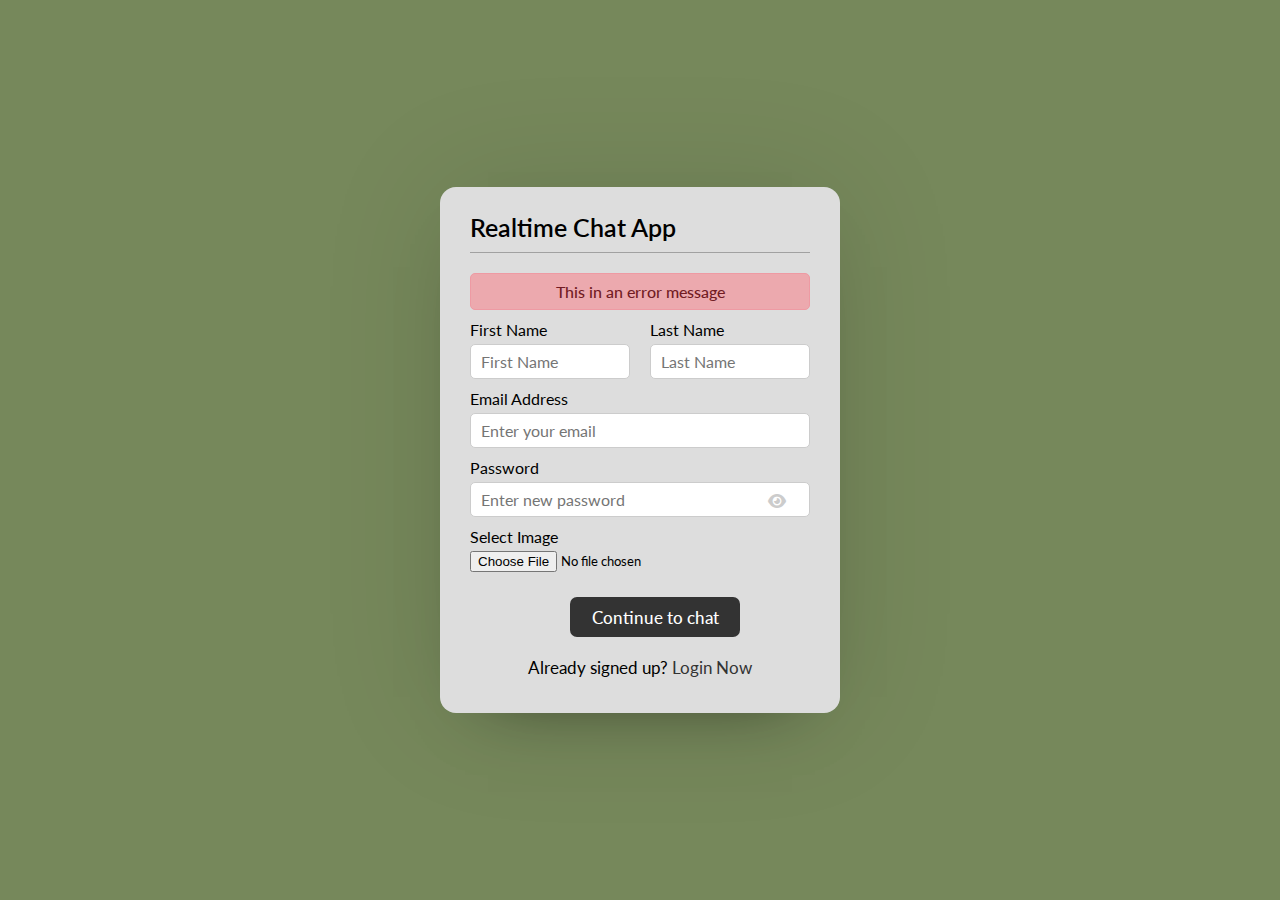
==== index.html @ 3a3d5aa1 "App UI" ====
<!DOCTYPE html>
<html lang="en">
<head>
    <meta charset="UTF-8">
    <meta name="viewport" content="width=device-width, initial-scale=1.0">
    <title>Real-Time  Chat App</title>
    <link rel="stylesheet" href="style.css">
    <link rel="stylesheet" href="https://cdnjs.cloudflare.com/ajax/libs/font-awesome/6.5.2/css/all.min.css" 
</head>
<body>
    <div class="wrapper">
        <section class="form signup">
            <header>Realtime Chat App</header>
            <form action="#">
                <div class="error-text">This in an error message</div>
                <div class="name-details">
                    <div class="field input">
                        <label>First Name</label>
                        <input type="text" placeholder="First Name">
                    </div>

                    <div class="field input">
                        <label>Last Name</label>
                        <input type="text" placeholder="Last Name">
                    </div>
                </div>
                    <div class="field input">
                        <label>Email Address</label>
                        <input type="text" placeholder="Enter your email ">
                    </div>

                    <div class="field input">
                        <label>Password</label>
                        <input type="text" placeholder="Enter new password">
                        <i class="fas fa-eye"></i>
                    </div>

                    <div class="field">
                        <label>Select Image</label>
                        <input type="file">
                    </div>

                    <div class="field button">
                        <input type="submit" value="Continue to chat">
                    </div>
            </form>
            <div class="link">Already signed up? <a href="#">Login Now</a></div>
        </section>
    </div>
</body>
</html>
---- style.css ----
@import url('https://fonts.googleapis.com/css2?family=Lato:ital,wght@0,100;0,300;0,400;0,700;0,900;1,100;1,300;1,400;1,700;1,900&display=swap');

*{
    padding: 0;
    margin: 0;
    text-decoration: none;
    box-sizing: border-box;
    font-family: 'Lato', sans-serif;
}
body{
    display: flex;
    align-items: center;
    justify-content: center;
    min-height: 100vh;
    background-color: #76885B;
}
.wrapper{
    background-color: #DDDDDD;
    width: 400px;
    border-radius: 16px;
    box-shadow: 0 0 128px 0 rgba(0, 0, 0, 0.1),
                0 32px 64px -48px rgba(0, 0, 0, 0.5);
}

/* Sign Up Form */
.form{
    padding: 25px 30px;
}
.form header{
    font-size: 25px;
    font-weight: 600;
    border-bottom: 1px solid #00000045;
    padding-bottom: 10px;
}
.form form{
    margin: 20px 0;
}
.form form .error-text{
    color: #721c24;
    font-weight: 500;
    background: #eca9ae;
    padding: 8px 10px;
    text-align: center;
    margin-bottom: 10px;
    border-radius: 5px;
    border: 1px solid #ee9aa3;
}
.form form .name-details{
   display: flex;
}
form .name-details .field:first-child{
    margin-right: 10px;
}
form .name-details .field:last-child{
    margin-left: 10px;
}
.form form .field{
    display: flex;
    position: relative;
    flex-direction: column;
    margin-bottom: 10px;
}
.form form .field label{
    margin-bottom: 5px;
}
.form form .field input{
    outline: none;
}
.form form .input input{
    height: 35px;
    width: 100%;
    font-size: 16px;
    padding: 0 10px;
    border: 1px solid #ccc;
    border-radius: 5px;
}
.form form image input{
    font-size: 17px;
}
.form form .button input{
    margin-top: 15px;
    height: 40px;
    border: none;
    font-size: 17px;
    font-weight: 500;
    background: #333;
    color: #fff;
    cursor: pointer;
    border-radius: 7px;
    width: 50%;
    margin-left: 100px;
}
.form form .field i{
    position: absolute;
    right: 15px;
    color: #ccc;
    top: 60%;
    transform: translate(-50%);
    cursor: pointer;
}
.form .link {
    text-align: center;
    margin: 10px 0;
    font-size: 17px;
}
.form .link a{
    color: #333;
}
.form .link a:hover{
   text-decoration: underline;
}

/* USER AREA CSS CODE....................... */

.users{
    padding: 25px 30px;
}
.users header, 
.user-list a{
    display: flex;
    align-items: center;
    justify-content: space-between;
    padding-bottom: 20px;
    border-bottom: 1px solid #e9c7c7;
}
:is(.users, .user-list) .content{
    display: flex;
}
.wrapper img{
    object-fit: cover;
    border-radius: 50%;
}
.users header img{
    height: 50px;
    width: 50px;
}
:is(.users, .user-list) .details{
    margin-left: 15px;
    color: #000;
}
.users header .details span{
    font-size: 18px;
    font-weight: 600;
}
.users header .details p{
    font-size: 16px;
}
.users header .logout{
    color: #fff;
    background: #333;
    padding: 7px 15px;
    font-size: 17px;
    border-radius: 6px;
}
.users .search{
    margin: 20px 0;
    display: flex;
    align-items: center;
    justify-content: space-between; 
    position: relative;
}
.users .search .text{
    font-size: 18px;
}
.users .search input{
    height: 42px;
    width: calc(100% - 45px);
    position: absolute;
    border: 1px solid #ccc;
    padding: 0 13px;
    font-size: 16px;
    border-radius: 5px 0 0 5px;
    outline: none;
}
.users .search button{
    height: 41px;
    width: 47px;
    border: none;
    outline: none;
    color: #fff;
    background-color: #333;
    border-radius: 0 5px 5px 0;
}
.user-list{
    max-height: 350px;
    overflow: auto;
}
:is(.user-list, .chat-box)::-webkit-scrollbar{
    width: 0px;
}
.user-list a {
    padding-right: 25px;
    margin-bottom: 10px;
    page-break-after: 10px;
    border-bottom-color: #f1f1f1;
}
.user-list a :last-child{
    border:none;
    margin-bottom: 0px;
}
.user-list a .content img{
    height: 40px;
    width: 40px;
}
.user-list a .content p{
    color: #98989b;
}
.user-list a .status-dot{
    font-size: 12px;
    color: #2cfa1f;
}
/* for offline status ............. class is used in php */

.user-list a .status-dot.offline{
    color: #ccc;
}


/* Chating area css code */
.chat-area header{
    display: flex;
    align-items: center;
    padding: 18px 15px;
}
.chat-area header .back-icon{
    font-size: 25px;
    color: #000;
    cursor: pointer;
}
.chat-area header img{
    height: 45px;
    width: 45px;
    margin: 0 15px;
}
.chat-area header span{
    font-size: 17px;
    font-weight: 600;
}
.chat-area header p{
    font-size: 16px;
}

.chat-box{
    height: 500px;
    overflow-y: auto;
    background: #ddd9d9;
    padding: 0px 30px 20px 30px;
    box-shadow: inset 0 32px 32px -32px rgb(0 0 0 / 5%),
                inset 0 -32px 32px -32px rgb(0 0 0 / 5%);
}
.chat-box .chat{
    margin: 15px 0;
}
.chat-box .outgoing p{
    word-wrap: break-word;
    padding: 8px 16px;
    box-shadow: -8px 8px 10px 0px, 0 16px 16px -16px;
}
.chat-box .incoming p{
    word-wrap: break-word;
    padding: 8px 16px;
    box-shadow: 8px 8px 10px 0px, 0 16px 16px -16px;
}
.chat-box .outgoing{
    display: flex;
}
.outgoing .details{
    margin-left: auto;
    max-width: calc(100% - 100px);
}
.outgoing .details p{
    margin-left: 10px;
    background: #333;
    color: #fff;
    border-radius: 18px 18px 0 18px;
}
.chat-box .incoming .details{
    display: flex;
    align-items: flex-end;
}
.chat-box .incoming .details p{
    margin-left: 10px;
    color: #333;
    background: #fff;
    border-radius: 18px 18px 18px 0;
}
.chat-box .incoming img{
    height: 35px;
    width: 35px;
}
.incoming .details{
    margin-right: auto;
    max-width: calc(100% - 70px);
}


.typing-area{
    padding: 8px 16px;
    display: flex;
    align-items: center;
    justify-content: space-between;
}
.typing-area input{
    height: 45px;
    width: calc(100% - 40px);
    font-size: 17px;
    border: 1px solid #ccc;
    border-radius: 25px;
}
.typing-area input text{
    margin-left: 10px;
}
.typing-area button{
    filter: invert(0);
    border: none;
    outline: none;
    background: none;
    cursor: pointer;
}
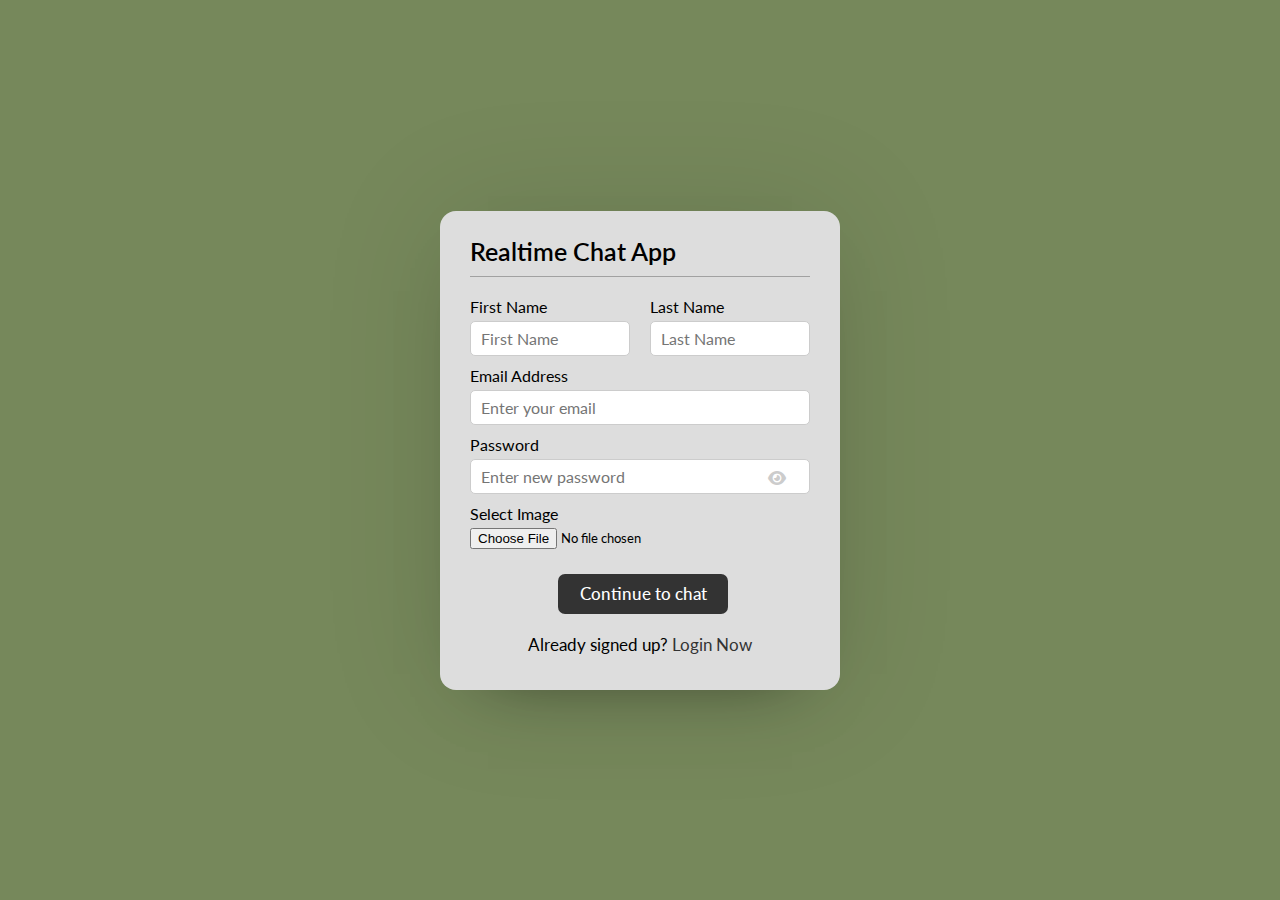
==== commit fe527d8c: "Front-End of the chat App is completed" ====
--- a/index.html
+++ b/index.html
@@ -4,7 +4,7 @@
     <meta charset="UTF-8">
     <meta name="viewport" content="width=device-width, initial-scale=1.0">
     <title>Real-Time  Chat App</title>
-    <link rel="stylesheet" href="style.css">
+    <link rel="stylesheet" href="/CSS/style.css">
     <link rel="stylesheet" href="https://cdnjs.cloudflare.com/ajax/libs/font-awesome/6.5.2/css/all.min.css" 
 </head>
 <body>
@@ -31,7 +31,7 @@
 
                     <div class="field input">
                         <label>Password</label>
-                        <input type="text" placeholder="Enter new password">
+                        <input type="password" placeholder="Enter new password">
                         <i class="fas fa-eye"></i>
                     </div>
 
@@ -44,8 +44,10 @@
                         <input type="submit" value="Continue to chat">
                     </div>
             </form>
-            <div class="link">Already signed up? <a href="#">Login Now</a></div>
+            <div class="link" style="text-align: center;">Already signed up? <a href="#">Login Now</a></div>
         </section>
     </div>
+
+    <script src="/JS/passsdw.js"></script>
 </body>
 </html>--- a/CSS/style.css
+++ b/CSS/style.css
@@ -0,0 +1,340 @@
+@import url('https://fonts.googleapis.com/css2?family=Lato:ital,wght@0,100;0,300;0,400;0,700;0,900;1,100;1,300;1,400;1,700;1,900&display=swap');
+
+*{
+    padding: 0;
+    margin: 0;
+    text-decoration: none;
+    box-sizing: border-box;
+    font-family: 'Lato', sans-serif;
+}
+body{
+    display: flex;
+    align-items: center;
+    justify-content: center;
+    min-height: 100vh;
+    background-color: #76885B;
+}
+.wrapper{
+    background-color: #DDDDDD;
+    width: 400px;
+    border-radius: 16px;
+    box-shadow: 0 0 128px 0 rgba(0, 0, 0, 0.1),
+                0 32px 64px -48px rgba(0, 0, 0, 0.5);
+}
+
+/* Sign Up Form */
+.form{
+    padding: 25px 30px;
+}
+.form header{
+    font-size: 25px;
+    font-weight: 600;
+    border-bottom: 1px solid #00000045;
+    padding-bottom: 10px;
+}
+.form form{
+    margin: 20px 0;
+}
+.form form .error-text{
+    color: #721c24;
+    font-weight: 500;
+    background: #eca9ae;
+    padding: 8px 10px;
+    text-align: center;
+    margin-bottom: 10px;
+    border-radius: 5px;
+    border: 1px solid #ee9aa3;
+    display: none;
+}
+.form form .name-details{
+   display: flex;
+}
+form .name-details .field:first-child{
+    margin-right: 10px;
+}
+form .name-details .field:last-child{
+    margin-left: 10px;
+}
+.form form .field{
+    display: flex;
+    position: relative;
+    flex-direction: column;
+    margin-bottom: 10px;
+}
+.form form .field label{
+    margin-bottom: 5px;
+}
+.form form .field input{
+    outline: none;
+}
+.form form .input input{
+    height: 35px;
+    width: 100%;
+    font-size: 16px;
+    padding: 0 10px;
+    border: 1px solid #ccc;
+    border-radius: 5px;
+}
+.form form image input{
+    font-size: 17px;
+}
+.form form .button input{
+    margin-top: 15px;
+    height: 40px;
+    border: none;
+    font-size: 17px;
+    font-weight: 500;
+    background: #333;
+    color: #fff;
+    cursor: pointer;
+    border-radius: 7px;
+    width: 50%;
+    margin-left: 88px;
+}
+.form form .field i{
+    position: absolute;
+    right: 15px;
+    color: #ccc;
+    top: 60%;
+    transform: translate(-50%);
+    cursor: pointer;
+}
+.form form .field i.active::before{
+    color: #333;
+    content: "\f070";
+}
+.form .link {
+    text-align: center;
+    margin: 10px 0;
+    font-size: 17px;
+}
+.form .link a{
+    color: #333;
+}
+.form .link a:hover{
+   text-decoration: underline;
+}
+
+/* USER AREA CSS CODE....................... */
+
+.users{
+    padding: 25px 30px;
+}
+.users header, 
+.user-list a{
+    display: flex;
+    align-items: center;
+    justify-content: space-between;
+    padding-bottom: 20px;
+    border-bottom: 1px solid #e9c7c7;
+}
+:is(.users, .user-list) .content{
+    display: flex;
+}
+.wrapper img{
+    object-fit: cover;
+    border-radius: 50%;
+}
+.users header img{
+    height: 50px;
+    width: 50px;
+}
+:is(.users, .user-list) .details{
+    margin-left: 15px;
+    color: #000;
+}
+.users header .details span{
+    font-size: 18px;
+    font-weight: 600;
+}
+.users header .details p{
+    font-size: 16px;
+}
+.users header .logout{
+    color: #fff;
+    background: #333;
+    padding: 7px 15px;
+    font-size: 17px;
+    border-radius: 6px;
+}
+.users .search{
+    margin: 20px 0;
+    display: flex;
+    align-items: center;
+    justify-content: space-between; 
+    position: relative;
+}
+.users .search .text{
+    font-size: 18px;
+}
+.users .search input{
+    height: 42px;
+    width: calc(100% - 45px);
+    position: absolute;
+    border: 1px solid #ccc;
+    padding: 0 13px;
+    font-size: 17px;
+    border-radius: 5px 0 0 5px;
+    outline: none;
+    pointer-events: none;
+    opacity: 0;
+    transition: all 0.7s ease;
+}
+.users .search input.active{
+    pointer-events: auto;
+    opacity: 1;
+}
+.users .search button{
+    height: 41px;
+    width: 47px;
+    border: none;
+    outline: none;
+    color: #333;
+    background-color: #DDDDDD;
+    border-radius: 0 5px 5px 0;
+    transition: all 0.7s ease;
+}
+.users .search button.active{
+    color: #fff;
+    background-color: #333;
+}
+.users .search button.active i::before{
+    content: "\f00d";
+}
+.user-list{
+    max-height: 350px;
+    overflow: auto;
+}
+:is(.user-list, .chat-box)::-webkit-scrollbar{
+    width: 0px;
+}
+.user-list a {
+    padding-right: 25px;
+    margin-bottom: 10px;
+    page-break-after: 10px;
+    border-bottom-color: #f1f1f1;
+}
+.user-list a :last-child{
+    border:none;
+    margin-bottom: 0px;
+}
+.user-list a .content img{
+    height: 40px;
+    width: 40px;
+}
+.user-list a .content p{
+    color: #98989b;
+}
+.user-list a .status-dot{
+    font-size: 12px;
+    color: #2cfa1f;
+}
+/* for offline status ............. class is used in php */
+
+.user-list a .status-dot.offline{
+    color: #ccc;
+}
+
+
+/* Chating area css code */
+.chat-area header{
+    display: flex;
+    align-items: center;
+    padding: 18px 15px;
+}
+.chat-area header .back-icon{
+    font-size: 25px;
+    color: #000;
+    cursor: pointer;
+}
+.chat-area header img{
+    height: 45px;
+    width: 45px;
+    margin: 0 15px;
+}
+.chat-area header span{
+    font-size: 17px;
+    font-weight: 600;
+}
+.chat-area header p{
+    font-size: 16px;
+}
+
+.chat-box{
+    height: 500px;
+    overflow-y: auto;
+    background: #ddd9d9;
+    padding: 0px 30px 20px 30px;
+    box-shadow: inset 0 32px 32px -32px rgb(0 0 0 / 5%),
+                inset 0 -32px 32px -32px rgb(0 0 0 / 5%);
+}
+.chat-box .chat{
+    margin: 15px 0;
+}
+.chat-box .outgoing p{
+    word-wrap: break-word;
+    padding: 8px 16px;
+    box-shadow: -8px 8px 10px 0px, 0 16px 16px -16px;
+}
+.chat-box .incoming p{
+    word-wrap: break-word;
+    padding: 8px 16px;
+    box-shadow: 8px 8px 10px 0px, 0 16px 16px -16px;
+}
+.chat-box .outgoing{
+    display: flex;
+}
+.outgoing .details{
+    margin-left: auto;
+    max-width: calc(100% - 100px);
+}
+.outgoing .details p{
+    margin-left: 10px;
+    background: #333;
+    color: #fff;
+    border-radius: 18px 18px 0 18px;
+}
+.chat-box .incoming .details{
+    display: flex;
+    align-items: flex-end;
+}
+.chat-box .incoming .details p{
+    margin-left: 10px;
+    color: #333;
+    background: #fff;
+    border-radius: 18px 18px 18px 0;
+}
+.chat-box .incoming img{
+    height: 35px;
+    width: 35px;
+}
+.incoming .details{
+    margin-right: auto;
+    max-width: calc(100% - 70px);
+}
+
+
+.typing-area{
+    padding: 8px 16px;
+    display: flex;
+    align-items: center;
+    justify-content: space-between;
+}
+.typing-area input{
+    height: 45px;
+    width: calc(100% - 40px);
+    font-size: 17px;
+    border: 1px solid #ccc;
+    border-radius: 25px;
+    padding: 0 15px;
+}
+.typing-area input text{
+    margin-left: 10px;
+}
+.typing-area button{
+    filter: invert(0);
+    border: none;
+    outline: none;
+    background: none;
+    cursor: pointer;
+}